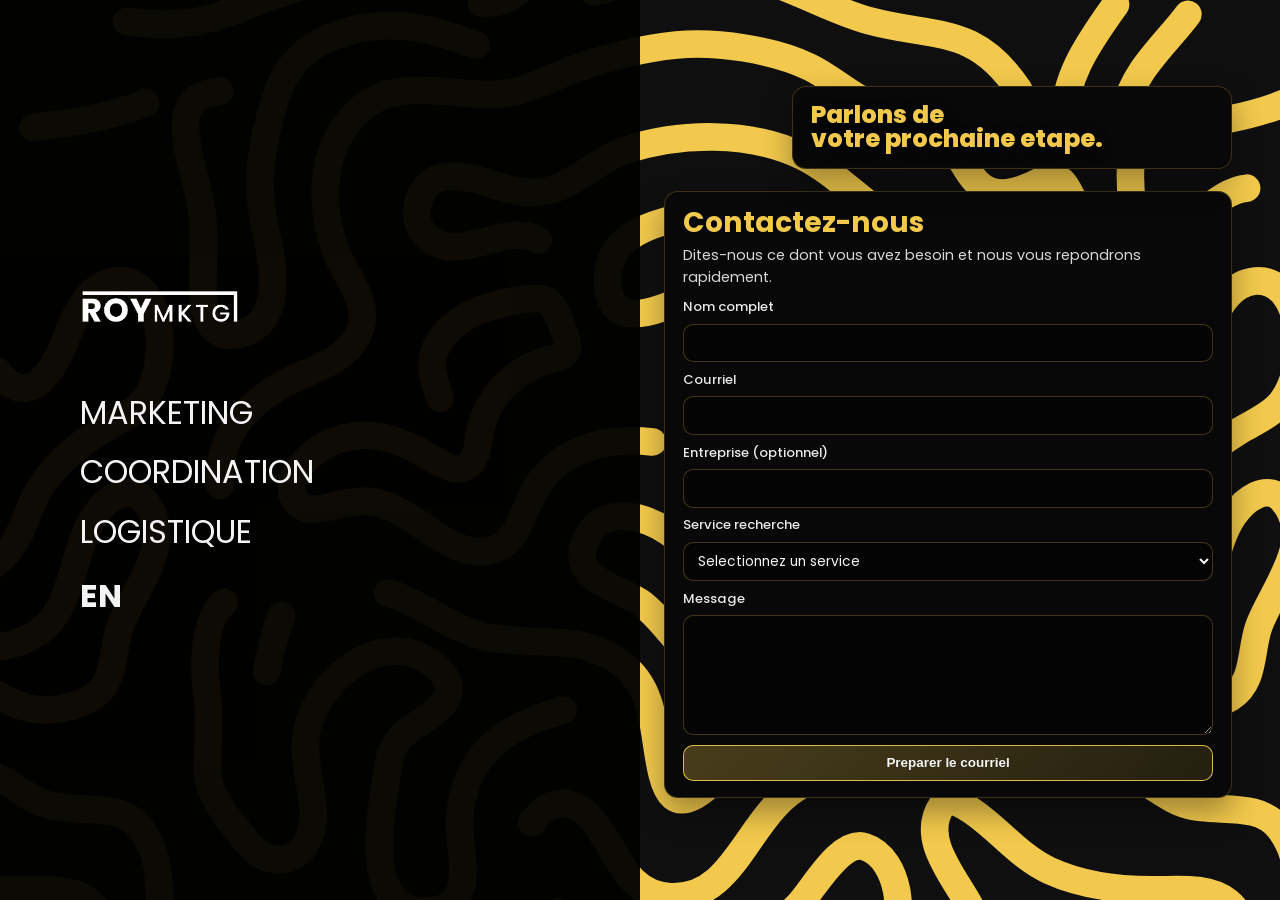
==== contact-fr.html @ 83538a5d "Add new service pages for contact, project coordination, logistics, and marketing in both English an" ====
<!DOCTYPE html>
<html lang="fr">
    <head>
        <meta charset="UTF-8" />
        <meta name="viewport" content="width=device-width, initial-scale=1.0" />
        <link rel="stylesheet" href="style.css" />
        <link rel="preconnect" href="https://fonts.googleapis.com">
        <link rel="preconnect" href="https://fonts.gstatic.com" crossorigin>
        <link
            href="https://fonts.googleapis.com/css2?family=Poppins:ital,wght@0,100;0,200;0,300;0,400;0,500;0,600;0,700;0,800;0,900;1,100;1,200;1,300;1,400;1,500;1,600;1,700;1,800;1,900&display=swap"
            rel="stylesheet">
        <title>Contact | Roy Marketing | Francais</title>
    </head>
    <body class="contact-page contact-form-page" id="top">
        <header>
            <nav>
                <div class="mobile-topbar">
                    <a href="index-fr.html" class="logo-link" aria-label="Retour a l'accueil">
                        <img src="logo.png" alt="Roy Marketing logo">
                    </a>
                    <button class="menu-toggle" type="button" aria-expanded="false" aria-controls="mobile-menu">
                        <span class="menu-toggle-line"></span>
                        <span class="menu-toggle-line"></span>
                        <span class="menu-toggle-line"></span>
                        <span class="sr-only">Ouvrir le menu</span>
                    </button>
                </div>
                <div class="mobile-intro">
                    <p class="mobile-tagline">
                        <span>Parlons de</span>
                        <span>votre prochaine etape.</span>
                    </p>
                </div>

                <div class="mobile-menu-overlay" id="mobile-menu">
                    <div class="nav-links">
                        <a href="marketing-fr.html">MARKETING</a>
                        <a href="coordination-fr.html">COORDINATION</a>
                        <a href="logistics-fr.html">LOGISTIQUE</a>
                        <a class="lang-menu-link" href="contact.html" lang="en">EN</a>
                        <a class="menu-only-link is-active" href="contact-fr.html">CONTACTEZ-NOUS <span>></span></a>
                    </div>
                </div>
            </nav>
        </header>

        <main class="contact-main">
            <section class="desktop-intro" aria-label="Contact introduction">
                <div class="desktop-intro-card">
                    <p class="desktop-tagline">
                        <span>Parlons de</span>
                        <span>votre prochaine etape.</span>
                    </p>
                </div>
            </section>
            <section class="contact-shell">
                <div class="contact-card">
                    <h1 id="contact">Contactez-nous</h1>
                    <p class="contact-copy">Dites-nous ce dont vous avez besoin et nous vous repondrons rapidement.</p>

                    <p class="contact-success" id="contact-success" hidden>
                        Votre brouillon de courriel est pret dans votre application par defaut.
                    </p>

                    <form class="contact-form" id="contact-form">
                        <label for="name">Nom complet</label>
                        <input id="name" name="name" type="text" autocomplete="name" required>

                        <label for="email">Courriel</label>
                        <input id="email" name="email" type="email" autocomplete="email" required>

                        <label for="company">Entreprise (optionnel)</label>
                        <input id="company" name="company" type="text" autocomplete="organization">

                        <label for="service">Service recherche</label>
                        <select id="service" name="service" required>
                            <option value disabled selected>Selectionnez un service</option>
                            <option value="Marketing">Marketing</option>
                            <option value="Coordination de projet">Coordination de projet</option>
                            <option value="Logistique">Logistique</option>
                            <option value="Services multiples">Services multiples</option>
                        </select>

                        <label for="message">Message</label>
                        <textarea id="message" name="message" rows="6" required></textarea>

                        <button type="submit">Preparer le courriel</button>
                    </form>

                </div>
            </section>
            <div id="page-bottom" aria-hidden="true"></div>
        </main>

        <script>
  (function () {
    var isMobile = window.matchMedia("(max-width: 800px)").matches;
    if (isMobile) {
      var menuToggle = document.querySelector(".menu-toggle");
      var menuOverlay = document.getElementById("mobile-menu");
      if (menuToggle && menuOverlay) {
        var overlayLinks = menuOverlay.querySelectorAll("a");

        var setMenuState = function (isOpen) {
          document.body.classList.toggle("menu-open", isOpen);
          menuToggle.setAttribute("aria-expanded", isOpen ? "true" : "false");
        };

        menuToggle.addEventListener("click", function () {
          var nextState = menuToggle.getAttribute("aria-expanded") !== "true";
          setMenuState(nextState);
        });

        overlayLinks.forEach(function (link) {
          link.addEventListener("click", function () {
            setMenuState(false);
          });
        });

        menuOverlay.addEventListener("click", function (event) {
          if (event.target === menuOverlay) {
            setMenuState(false);
          }
        });
      }
    }

    var form = document.getElementById("contact-form");
    if (form) {
      var fields = form.querySelectorAll("input[required], select[required], textarea[required]");

      var validateField = function (field) {
        var valid = field.checkValidity();
        field.classList.toggle("field-invalid", !valid);
        field.setAttribute("aria-invalid", valid ? "false" : "true");
        return valid;
      };

      fields.forEach(function (field) {
        field.addEventListener("blur", function () {
          validateField(field);
        });
        field.addEventListener("input", function () {
          if (field.classList.contains("field-invalid")) {
            validateField(field);
          }
        });
        field.addEventListener("change", function () {
          if (field.classList.contains("field-invalid")) {
            validateField(field);
          }
        });
      });

      form.addEventListener("submit", function (event) {
        event.preventDefault();

        var allValid = true;
        fields.forEach(function (field) {
          if (!validateField(field)) allValid = false;
        });
        if (!allValid) {
          var firstInvalid = form.querySelector(".field-invalid");
          if (firstInvalid) firstInvalid.focus();
          return;
        }

        var name = (form.querySelector("#name").value || "").trim();
        var email = (form.querySelector("#email").value || "").trim();
        var company = (form.querySelector("#company").value || "").trim();
        var service = (form.querySelector("#service").value || "").trim();
        var message = (form.querySelector("#message").value || "").trim();

        var subject = "Nouvelle demande de " + name + " (" + service + ")";
        var lines = [
          "Nom: " + name,
          "Courriel: " + email,
          "Entreprise: " + (company || "N/A"),
          "Service: " + service,
          "",
          "Message :",
          message
        ];
        var body = lines.join("\n");
        var mailtoUrl =
          "mailto:olivier@roymktg.com?subject=" +
          encodeURIComponent(subject) +
          "&body=" +
          encodeURIComponent(body);

        window.location.href = mailtoUrl;

        var success = document.getElementById("contact-success");
        if (success) success.hidden = false;
      });
    }
  })();
</script>
    </body>
</html>
---- style.css ----
* {
  box-sizing: border-box;
  margin: 0;
  padding: 0;
}

html {
  scroll-behavior: smooth;
}

body {
  font-family: "poppins", Arial, sans-serif;
  color: #f4f4f4;
  background-color: #0F0F0F;
  background-image: url("Lines.svg");
  background-repeat: no-repeat;
  background-position: center center;
  background-size: cover;
  background-attachment: fixed;
  min-height: 100vh;
  overflow-x: hidden;
}

a {
  text-decoration: none;
  color: #f4f4f4;
}

header {
  position: fixed;
  top: 0;
  left: 0;
  height: 100vh;
  width: 50vw;
  font-size: 2em;
  background-color: rgba(2, 2, 0, 0.9529411765);
  display: flex;
  flex-direction: column;
  align-items: center;
  justify-content: center;
}

header nav {
  display: flex;
  flex-direction: column;
  align-items: left;
  text-align: left;
  gap: 0.6em;
  width: min(30rem, 42vw);
}

header nav img {
  max-width: 5em;
  padding-bottom: 1em;
}

.logo-link {
  display: inline-block;
}

.menu-toggle {
  display: none;
}

.mobile-menu-overlay {
  display: none;
}

.nav-links {
  display: flex;
  flex-direction: column;
  gap: 0.35em;
}

.mobile-intro {
  display: none;
}

.mobile-support-copy {
  display: none;
}

.mobile-tagline {
  font-size: clamp(2rem, 3.3vw, 3.5rem);
  line-height: 0.98;
  font-weight: 800;
  color: #F2C94C;
  letter-spacing: 0.002em;
  text-shadow: 0 4px 18px rgba(0, 0, 0, 0.28);
  text-wrap: balance;
}

.mobile-tagline span {
  display: block;
}

.mobile-topbar {
  display: contents;
}

.menu-only-link {
  display: none;
}

.sr-only {
  position: absolute;
  width: 1px;
  height: 1px;
  padding: 0;
  margin: -1px;
  overflow: hidden;
  clip: rect(0, 0, 0, 0);
  white-space: nowrap;
  border: 0;
}

header nav p {
  padding-bottom: 1em;
}

header nav p .span1 {
  font-weight: 300;
}

header nav p .span2 {
  font-weight: 200;
}

header nav p .span3 {
  font-weight: 100;
  color: #F2C94C;
}

header nav a span {
  color: #F2C94C;
}

header nav a:hover {
  text-decoration: underline;
  text-decoration-color: #F2C94C;
  text-decoration-thickness: 0.15em;
  text-underline-offset: 0.3em;
}

.contact-link {
  display: inline-block;
  margin-top: 1em;
  text-align: center;
  padding: 0.95rem 1rem;
  border-radius: 12px;
  border: 1px solid #F2C94C;
  background-color: rgba(242, 201, 76, 0.12);
  font-weight: 600;
  letter-spacing: 0.03em;
}

.contact-link:hover {
  background-color: rgba(242, 201, 76, 0.2);
  text-decoration: none;
}

.lang-menu-link {
  margin-top: 0.35rem;
  font-weight: 700;
}

main {
  width: 100%;
  padding-top: 0;
}

.desktop-intro {
  display: none;
}

.desktop-intro-card {
  width: min(36ch, 40vw);
  margin-left: auto;
  padding: 1.35rem 1.4rem;
  border-radius: 14px;
  border: 1px solid rgba(242, 201, 76, 0.22);
  background-color: #080808;
  backdrop-filter: blur(2px);
  box-shadow: 0 14px 30px rgba(0, 0, 0, 0.35);
  will-change: transform, opacity;
}

.desktop-tagline {
  font-size: clamp(2rem, 3.3vw, 3.5rem);
  line-height: 0.98;
  font-weight: 800;
  color: #F2C94C;
  letter-spacing: 0.002em;
  text-shadow: 0 4px 18px rgba(0, 0, 0, 0.28);
  text-wrap: balance;
}

.desktop-tagline span {
  display: block;
}

body.contact-form-page .mobile-tagline span,
body.contact-form-page .desktop-tagline span {
  white-space: nowrap;
}

.desktop-support-copy {
  margin-top: 0.7rem;
  font-size: clamp(0.95rem, 1.15vw, 1.2rem);
  line-height: 1.55;
  color: rgba(244, 244, 244, 0.88);
  letter-spacing: 0.01em;
  max-width: 34ch;
}

.service-section {
  min-height: 100vh;
  padding: 3rem 4rem 3rem calc(50vw + 4rem);
  display: flex;
  align-items: center;
  background-color: rgba(2, 2, 0, 0.8);
}

.service-card {
  max-width: 44rem;
  width: 100%;
  background-color: #080808;
  border: 1px solid rgba(242, 201, 76, 0.2);
  border-radius: 14px;
  padding: 2.5rem;
}

.service-card h2 {
  color: #F2C94C;
  font-size: clamp(1.6rem, 2.8vw, 2.8rem);
  line-height: 1.05;
  letter-spacing: 0.04em;
  margin-bottom: 0.75rem;
}

.service-subtitle {
  font-size: clamp(1.2rem, 2.2vw, 1.8rem);
  margin-bottom: 0.75rem;
}

.service-detail {
  font-size: clamp(0.98rem, 1.45vw, 1.2rem);
  line-height: 1.65;
  color: rgba(244, 244, 244, 0.9);
  margin-bottom: 1.2rem;
}

.service-card ul {
  list-style-position: outside;
  padding-left: 1.2rem;
  line-height: 1.75;
  font-size: 1.2rem;
}

.service-card li::marker {
  color: #F2C94C;
}

.btn1 {
  padding: 0.8em;
  padding-inline: 1.5em;
  text-decoration: none;
  margin-top: 1em;
  background-color: #004ea9;
  color: #f4f4f4;
  border-radius: 10px;
}

.btn1:hover {
  text-decoration: underline;
  background-color: #005eca;
}

.btn2 {
  padding: 0.8em;
  cursor: default;
  padding-inline: 1.5em;
  text-decoration: none;
  margin-top: 1em;
  background-color: #8f8f8f;
  color: #f4f4f4;
  border-radius: 10px;
}

.service-page {
  min-height: 100vh;
  background-attachment: scroll;
  display: flex;
  justify-content: center;
  align-items: center;
  padding: 1.25rem 1rem 2rem;
}

.service-page-shell {
  width: min(42rem, 100%);
}

.service-page-top {
  display: flex;
  align-items: center;
  justify-content: space-between;
  margin-bottom: 1rem;
}

.service-page-logo img {
  width: 6.75rem;
  height: auto;
  display: block;
}

.service-page .service-card {
  max-width: 100%;
  background-color: #080808;
}

.service-contact {
  display: none;
}

.service-page-links {
  display: grid;
  grid-template-columns: 1fr;
  gap: 0.65rem;
  margin-bottom: 1rem;
}

.service-page-links a {
  text-align: center;
  font-size: 0.92rem;
  letter-spacing: 0.05em;
  padding: 0.7rem 0.75rem;
  border: 1px solid rgba(242, 201, 76, 0.25);
  border-radius: 999px;
  background-color: rgba(0, 0, 0, 0.35);
}

.service-page-links a.is-active {
  border-color: rgba(242, 201, 76, 0.9);
  background-color: rgba(242, 201, 76, 0.14);
}

.contact-main {
  width: 100%;
}

.contact-shell {
  min-height: 100vh;
  padding: 1.5rem 3rem 1.5rem calc(50vw + 3rem);
  display: flex;
  align-items: center;
}

.contact-card {
  width: min(44rem, 100%);
  max-height: calc(100vh - 3rem);
  overflow-y: auto;
  background-color: #080808;
  border: 1px solid rgba(242, 201, 76, 0.22);
  border-radius: 14px;
  padding: 1.2rem;
  box-shadow: 0 14px 30px rgba(0, 0, 0, 0.35);
}

.contact-card h1 {
  color: #F2C94C;
  font-size: clamp(1.45rem, 2.2vw, 2rem);
  line-height: 1.1;
  margin-bottom: 0.35rem;
}

.contact-copy {
  color: rgba(244, 244, 244, 0.88);
  line-height: 1.5;
  font-size: 0.95rem;
  margin-bottom: 0.6rem;
}

.contact-success {
  margin-bottom: 0.6rem;
  padding: 0.52rem 0.65rem;
  border-radius: 10px;
  border: 1px solid rgba(242, 201, 76, 0.5);
  background-color: rgba(242, 201, 76, 0.12);
  color: #f4f4f4;
  font-size: 0.9rem;
}

.contact-form {
  display: grid;
  gap: 0.45rem;
}

.contact-form label {
  font-size: 0.88rem;
  font-weight: 500;
  color: rgba(244, 244, 244, 0.95);
}

.contact-form input,
.contact-form select,
.contact-form textarea {
  width: 100%;
  padding: 0.56rem 0.68rem;
  border-radius: 10px;
  border: 1px solid rgba(242, 201, 76, 0.25);
  background: rgba(0, 0, 0, 0.45);
  color: #f4f4f4;
  font-family: "poppins", Arial, sans-serif;
  font-size: 0.92rem;
}

.contact-form textarea {
  min-height: 5.8rem;
  max-height: 7.5rem;
}

.contact-form input:focus,
.contact-form select:focus,
.contact-form textarea:focus {
  outline: 2px solid rgba(242, 201, 76, 0.7);
  outline-offset: 1px;
}

.contact-form .field-invalid {
  border-color: rgba(255, 92, 92, 0.95);
  outline: 2px solid rgba(255, 92, 92, 0.45);
  outline-offset: 1px;
}

.contact-form button {
  margin-top: 0.2rem;
  padding: 0.66rem 0.82rem;
  border-radius: 10px;
  border: 1px solid rgba(242, 201, 76, 0.9);
  background: linear-gradient(135deg, rgba(242, 201, 76, 0.28), rgba(242, 201, 76, 0.12));
  color: #f4f4f4;
  font-size: 0.9rem;
  font-weight: 700;
  cursor: pointer;
}

.contact-form button:hover {
  background: linear-gradient(135deg, rgba(242, 201, 76, 0.36), rgba(242, 201, 76, 0.18));
}

.contact-fallback {
  margin-top: 0.9rem;
  font-size: 0.95rem;
  color: rgba(244, 244, 244, 0.85);
}

.contact-fallback a {
  color: #F2C94C;
  text-decoration: underline;
}

@media (min-width: 801px) {
  header nav {
    justify-content: center;
  }

  header nav img {
    padding-bottom: 0.75em;
  }

  body:not(.service-page) .nav-links {
    min-height: 0;
  }

  body:not(.service-page) .mobile-menu-overlay {
    display: contents;
  }

  body:not(.service-page) .contact-link {
    font-size: 0.6em;
    width: fit-content;
    padding: 0.7rem 0.65rem;
  }

  body:not(.service-page) .desktop-intro {
    min-height: 100vh;
    padding: 3rem 4rem 3rem calc(50vw + 4rem);
    display: flex;
    align-items: center;
    background-color: transparent;
  }

  body.contact-page main.contact-main {
    height: 100vh;
    padding-top: 0;
    display: flex;
    flex-direction: column;
    justify-content: center;
    gap: 1rem;
    overflow: hidden;
  }

  body.contact-page .desktop-intro {
    min-height: auto;
    padding: 1rem 3rem 0.2rem calc(50vw + 1.5rem);
    align-items: flex-end;
    justify-content: flex-end;
  }

  body.contact-page .desktop-intro-card {
    width: min(44ch, 100%);
    padding: 1rem 1.1rem;
    margin-left: auto;
    margin-right: 0;
  }

  body.contact-page .desktop-tagline {
    font-size: clamp(1.65rem, 2.5vw, 2.4rem);
    line-height: 1;
  }

  body.contact-form-page .desktop-tagline {
    font-size: clamp(1.25rem, 1.9vw, 1.8rem);
  }

  body.contact-page .contact-shell {
    min-height: auto;
    padding: 0.2rem 3rem 1rem calc(50vw + 1.5rem);
    flex-direction: column;
    align-items: flex-end;
  }

  body.contact-page .contact-card,
  body.contact-page .service-card {
    width: min(40rem, 100%);
    padding: 1rem 1.1rem;
    margin-left: auto;
    margin-right: 0;
  }

  body.contact-page .contact-card h1,
  body.contact-page .service-card h2 {
    margin-bottom: 0.45rem;
    line-height: 1.04;
  }

  body.contact-page .service-subtitle {
    margin-bottom: 0.45rem;
    font-size: clamp(1rem, 1.45vw, 1.25rem);
  }

  body.contact-page .service-detail {
    margin-bottom: 0.7rem;
    font-size: clamp(0.92rem, 1.15vw, 1.02rem);
    line-height: 1.45;
  }

  body.contact-page .service-card ul {
    font-size: clamp(0.92rem, 1.05vw, 1rem);
    line-height: 1.45;
  }

  body.contact-page .contact-copy {
    font-size: 0.9rem;
    margin-bottom: 0.5rem;
  }

  body.contact-page .contact-form {
    gap: 0.4rem;
  }

  body.contact-page .contact-form label {
    margin-top: 0.08rem;
    font-size: 0.82rem;
  }

  body.contact-page .contact-form input,
  body.contact-page .contact-form select,
  body.contact-page .contact-form textarea {
    padding: 0.52rem 0.62rem;
    font-size: 0.86rem;
  }

  body.contact-page .contact-form textarea {
    min-height: 4.6rem;
  }

  body.contact-page .contact-form button {
    padding: 0.58rem 0.72rem;
    font-size: 0.84rem;
  }

}

@media (max-width: 800px) {
  body {
    background-attachment: scroll;
    background-position: center top;
    background-size: cover;
    background-repeat: no-repeat;
  }

  body.contact-page {
    background-image: linear-gradient(180deg, rgba(2, 2, 0, 0.97), rgba(2, 2, 0, 0.9)), url("Lines.svg");
    background-repeat: no-repeat, no-repeat;
    background-position: center top, center top;
    background-size: cover, cover;
  }

  header {
    position: static;
    width: 100vw;
    height: auto;
    min-height: auto;
    padding: 1.5rem 1rem 6.5rem;
    font-size: 1rem;
    background: linear-gradient(180deg, rgba(2, 2, 0, 0.97), rgba(2, 2, 0, 0.9));
    justify-content: flex-start;
  }

  body.contact-page header {
    background: transparent;
  }

  header nav {
    position: relative;
    width: 100%;
    height: auto;
    gap: 1.1rem;
    align-items: stretch;
    justify-content: flex-start;
  }

  .mobile-topbar {
    display: flex;
    align-items: center;
    justify-content: space-between;
    gap: 0.75rem;
  }

  .logo-link {
    display: flex;
    align-items: center;
    justify-content: flex-start;
    align-self: auto;
    padding-top: 0;
    position: relative;
    z-index: 30;
  }

  .menu-toggle {
    display: inline-flex;
    flex: 0 0 auto;
    align-items: center;
    justify-content: center;
    width: 2.7rem;
    height: 2.7rem;
    margin: 0;
    border: 1px solid rgba(242, 201, 76, 0.3);
    border-radius: 999px;
    background-color: rgba(0, 0, 0, 0.38);
    cursor: pointer;
    z-index: 31;
    position: relative;
  }

  .menu-toggle-line {
    position: absolute;
    left: 50%;
    width: 1.1rem;
    height: 2px;
    margin-left: -0.55rem;
    border-radius: 999px;
    background-color: #f4f4f4;
    transform-origin: center;
    transition: transform 0.2s ease, opacity 0.2s ease, top 0.2s ease;
  }

  .menu-toggle-line:nth-child(1) {
    top: 0.84rem;
  }

  .menu-toggle-line:nth-child(2) {
    top: 1.3rem;
  }

  .menu-toggle-line:nth-child(3) {
    top: 1.76rem;
  }

  body.menu-open .menu-toggle-line:nth-child(1) {
    top: 1.3rem;
    transform: rotate(45deg);
  }

  body.menu-open .menu-toggle-line:nth-child(2) {
    opacity: 0;
  }

  body.menu-open .menu-toggle-line:nth-child(3) {
    top: 1.3rem;
    transform: rotate(-45deg);
  }

  header nav img {
    max-width: 8.4rem;
    padding-bottom: 0;
  }

  .mobile-menu-overlay {
    position: fixed;
    inset: 0;
    display: none;
    align-items: flex-start;
    justify-content: center;
    padding: 6.6rem 1rem 1rem;
    background: #0b0b0b;
    z-index: 20;
  }

  body.menu-open {
    overflow: hidden;
  }

  body.menu-open .mobile-menu-overlay {
    display: flex;
  }

  .service-page-logo {
    position: relative;
    z-index: 30;
  }

  .nav-links {
    display: flex;
    flex-direction: column;
    gap: 0.45rem;
    width: min(22.5rem, 100%);
    padding: 1.15rem 1rem;
    border-radius: 16px;
    border: 1px solid rgba(242, 201, 76, 0.25);
    background: rgba(0, 0, 0, 0.82);
  }

  .nav-links a {
    display: block;
    text-align: center;
    font-size: 1.05rem;
    font-weight: 500;
    letter-spacing: 0.07em;
    padding: 0.85rem 0.9rem;
    border: 1px solid rgba(242, 201, 76, 0.3);
    border-radius: 12px;
    background-color: rgba(242, 201, 76, 0.08);
    transition: background-color 0.2s ease, color 0.2s ease, border-color 0.2s ease;
  }

  .menu-only-link {
    display: block;
    margin-top: 0.35rem;
    font-weight: 700;
    letter-spacing: 0.04em;
    border-color: rgba(242, 201, 76, 0.9) !important;
    background: linear-gradient(135deg, rgba(242, 201, 76, 0.28), rgba(242, 201, 76, 0.12));
    color: #f4f4f4;
    box-shadow: 0 8px 18px rgba(0, 0, 0, 0.35);
  }

  .menu-only-link span {
    color: #F2C94C;
    margin-left: 0.25rem;
  }

  .lang-menu-link {
    margin-top: 0.35rem;
  }

  .nav-links a:hover,
  .nav-links a:focus-visible {
    color: #F2C94C;
    border-color: rgba(242, 201, 76, 0.75);
    background-color: rgba(242, 201, 76, 0.16);
  }

  .service-page-links a {
    text-align: center;
    font-size: 1rem;
    letter-spacing: 0.06em;
    padding: 0.8rem 0.75rem;
    border: 1px solid rgba(242, 201, 76, 0.25);
    border-radius: 999px;
    background-color: rgba(0, 0, 0, 0.35);
  }

  .service-page-links a.is-active {
    border-color: rgba(242, 201, 76, 0.9);
    background-color: rgba(242, 201, 76, 0.14);
  }

  .contact-link {
    position: fixed;
    left: 1rem;
    right: 1rem;
    bottom: calc(env(safe-area-inset-bottom) + 1rem);
    z-index: 25;
    display: block;
    margin-top: 0;
    margin-bottom: 0;
    background-color: rgba(242, 201, 76, 0.16);
    box-shadow: 0 10px 24px rgba(0, 0, 0, 0.35);
    backdrop-filter: blur(2px);
  }

  .mobile-intro {
    display: block;
    width: min(22rem, 90vw);
    margin-left: auto;
    margin-right: auto;
    text-align: left;
    margin-top: clamp(1rem, 6vh, 3rem);
    margin-bottom: auto;
    padding: 0.1rem 0;
  }

  .mobile-tagline {
    font-size: clamp(2.2rem, 10vw, 3.8rem);
    line-height: 0.98;
    font-weight: 800;
    color: #F2C94C;
    letter-spacing: 0.002em;
    text-shadow: 0 4px 18px rgba(0, 0, 0, 0.28);
    text-wrap: balance;
  }

  .mobile-tagline span {
    display: block;
  }

  body.contact-form-page .mobile-tagline {
    font-size: clamp(1.5rem, 7vw, 2.35rem);
    line-height: 0.96;
  }

  .mobile-support-copy {
    display: block;
    margin-top: 0.8rem;
    font-size: 1.08rem;
    line-height: 1.62;
    color: rgba(244, 244, 244, 0.88);
    letter-spacing: 0.01em;
    max-width: 34ch;
  }

  body:not(.service-page) header {
    padding: 1rem 1rem 1.25rem;
  }

  body:not(.service-page) header nav {
    min-height: auto;
    display: flex;
    flex-direction: column;
    gap: 0.5rem;
  }

  body:not(.service-page) .mobile-topbar {
    width: min(22.5rem, 92vw);
    margin-left: auto;
    margin-right: auto;
    margin-bottom: clamp(1rem, 3vh, 1.6rem);
  }

  body:not(.service-page) .mobile-intro {
    width: min(22.5rem, 92vw);
    margin-top: 0.25rem;
    margin-bottom: 0;
    padding: 0;
  }

  body:not(.service-page) .mobile-tagline {
    font-size: clamp(2.45rem, 11.5vw, 4.2rem);
    line-height: 0.95;
    letter-spacing: 0;
  }

  body:not(.service-page) .mobile-support-copy {
    margin-top: 0.9rem;
    font-size: 1.12rem;
    line-height: 1.64;
    max-width: 33ch;
    color: rgba(244, 244, 244, 0.9);
  }

  body:not(.service-page) .contact-link {
    position: static;
    left: auto;
    right: auto;
    bottom: auto;
    z-index: auto;
    margin-top: 2.1rem;
    margin-left: auto;
    margin-right: auto;
    width: min(22.5rem, 92vw);
    box-shadow: none;
    backdrop-filter: none;
  }

  body:not(.service-page):not(.contact-page) .contact-link {
    position: fixed;
    left: 1rem;
    right: 1rem;
    bottom: calc(env(safe-area-inset-bottom) + 1rem);
    z-index: 25;
    margin: 0;
    width: auto;
    box-shadow: 0 10px 24px rgba(0, 0, 0, 0.35);
    backdrop-filter: blur(2px);
  }

  body:not(.service-page):not(.contact-page) header {
    min-height: 100svh;
    padding-bottom: calc(env(safe-area-inset-bottom) + 6.5rem);
  }

  body:not(.service-page):not(.contact-page) header nav {
    min-height: calc(100svh - 8rem);
  }

  body:not(.service-page):not(.contact-page) .mobile-intro {
    margin-top: auto;
    margin-bottom: auto;
  }

  body:not(.service-page).menu-open .contact-link {
    display: none;
  }

  main {
    width: 100%;
    padding-top: 0;
  }

  body:not(.service-page) main {
    display: none;
  }

  .service-section {
    min-height: auto;
    padding: 1.25rem 1rem;
    padding-left: 1rem;
    align-items: center;
    background-color: rgba(2, 2, 0, 0.87);
  }

  .service-card {
    max-width: 100%;
    padding: 1.25rem;
    border-radius: 12px;
  }

  .service-card h2 {
    font-size: clamp(1.55rem, 7vw, 2rem);
    line-height: 1.1;
  }

  .service-subtitle {
    font-size: 1.02rem;
    margin-bottom: 0.55rem;
  }

  .service-detail {
    font-size: 0.95rem;
    line-height: 1.55;
    margin-bottom: 0.9rem;
  }

  .service-card ul {
    font-size: 0.98rem;
    line-height: 1.55;
  }

  .service-page {
    display: block;
    min-height: 100svh;
    padding: 1rem 1rem 1.5rem;
    background-image: linear-gradient(180deg, rgba(2, 2, 0, 0.97), rgba(2, 2, 0, 0.9)), url("Lines.svg");
    background-repeat: no-repeat, no-repeat;
    background-position: center top, center top;
    background-size: cover, cover;
  }

  .service-page-shell {
    width: 100%;
  }

  body.service-page .service-page-shell {
    position: static;
    min-height: 0;
    display: block;
    padding-top: 0;
  }

  .service-page-top {
    position: static;
    display: block;
    margin-bottom: 0.9rem;
  }

  .service-page-top .mobile-topbar {
    width: min(22.5rem, 92vw);
    margin-left: auto;
    margin-right: auto;
  }

  .service-page-logo {
    display: flex;
    align-items: center;
    justify-content: flex-start;
    padding-top: 0;
  }

  .service-page-logo img {
    width: 8.4rem;
  }

  .service-page-links {
    gap: 0.75rem;
    margin-bottom: 1rem;
  }

  .service-page .service-page-links {
    display: none;
  }

  body.service-page .service-card {
    width: min(22.5rem, 92vw);
    margin-top: 0;
    margin-bottom: 0;
    margin-left: auto;
    margin-right: auto;
  }

  .service-menu-toggle {
    position: relative;
    margin: 0 0 0 auto;
    align-self: center;
  }

  .service-contact {
    display: block;
  }

  body.service-page .contact-link {
    position: static;
    left: auto;
    right: auto;
    bottom: auto;
    z-index: auto;
    margin-top: 1.25rem;
    margin-left: auto;
    margin-right: auto;
    width: min(22.5rem, 92vw);
    box-shadow: none;
    backdrop-filter: none;
  }

  body.contact-page main {
    display: block;
  }

  body.contact-page header {
    min-height: auto;
    padding: 0.55rem 1rem 0.35rem;
  }

  body.contact-page header nav {
    min-height: auto;
    height: auto;
    gap: 0.3rem;
  }

  body.contact-page .mobile-topbar,
  body.contact-page .mobile-intro {
    padding-left: 1rem;
    padding-right: 1rem;
  }

  body.contact-page .mobile-intro {
    width: min(22.5rem, 92vw);
    margin-top: 0;
    margin-bottom: 0;
    padding-top: 0;
    padding-bottom: 0;
  }

  body.contact-page .mobile-tagline {
    font-size: clamp(1.15rem, 4.8vw, 1.45rem);
    line-height: 1.02;
  }

  body.contact-page .contact-link {
    position: fixed;
    left: 1rem;
    right: 1rem;
    bottom: calc(env(safe-area-inset-bottom) + 1rem);
    z-index: 25;
    margin: 0;
    width: auto;
    box-shadow: 0 10px 24px rgba(0, 0, 0, 0.35);
    backdrop-filter: blur(2px);
  }

  body.contact-page.menu-open .contact-link {
    display: none;
  }

  body.contact-page main {
    padding-bottom: calc(env(safe-area-inset-bottom) + 6rem);
  }

  .contact-shell {
    width: 100%;
    min-height: auto;
    padding: 0.05rem 1rem 0.75rem;
    display: block;
  }

  .contact-card {
    width: min(22.5rem, 92vw);
    margin-left: auto;
    margin-right: auto;
    padding: 1rem;
    border-radius: 12px;
  }

  .contact-card h1 {
    font-size: clamp(1.55rem, 7vw, 2rem);
  }

  .contact-copy {
    font-size: 0.92rem;
    margin-bottom: 0.7rem;
  }

  .contact-form label {
    font-size: 0.86rem;
  }

  .contact-form input,
  .contact-form select,
  .contact-form textarea {
    font-size: 0.9rem;
    padding: 0.58rem 0.66rem;
  }

  body.contact-page .service-card {
    width: min(22.5rem, 92vw);
    margin-left: auto;
    margin-right: auto;
    padding: 1rem;
  }

  body.contact-page .service-subtitle {
    margin-bottom: 0.45rem;
    font-size: 0.96rem;
  }

  body.contact-page .service-detail {
    margin-bottom: 0.7rem;
    font-size: 0.9rem;
    line-height: 1.46;
  }

  body.contact-page .service-card ul {
    font-size: 0.92rem;
    line-height: 1.46;
  }
}
/*# sourceMappingURL=style.css.map */
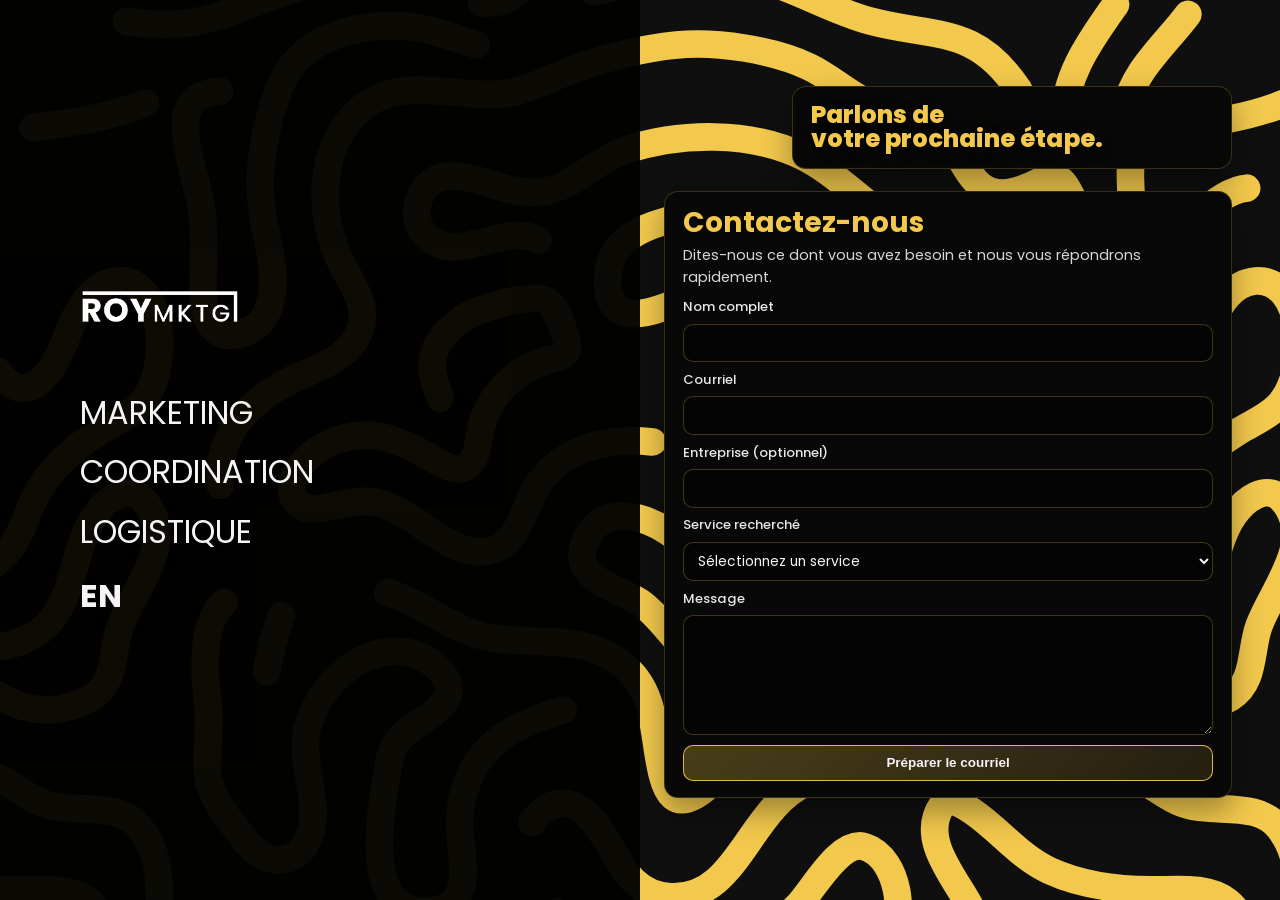
==== commit 9f770e72: "Fix French translations and typos across multiple service pages" ====
--- a/contact-fr.html
+++ b/contact-fr.html
@@ -9,13 +9,13 @@
         <link
             href="https://fonts.googleapis.com/css2?family=Poppins:ital,wght@0,100;0,200;0,300;0,400;0,500;0,600;0,700;0,800;0,900;1,100;1,200;1,300;1,400;1,500;1,600;1,700;1,800;1,900&display=swap"
             rel="stylesheet">
-        <title>Contact | Roy Marketing | Francais</title>
+        <title>Contact | Roy Marketing | Français</title>
     </head>
     <body class="contact-page contact-form-page" id="top">
         <header>
             <nav>
                 <div class="mobile-topbar">
-                    <a href="index-fr.html" class="logo-link" aria-label="Retour a l'accueil">
+                    <a href="index-fr.html" class="logo-link" aria-label="Retour à l'accueil">
                         <img src="logo.png" alt="Roy Marketing logo">
                     </a>
                     <button class="menu-toggle" type="button" aria-expanded="false" aria-controls="mobile-menu">
@@ -28,7 +28,7 @@
                 <div class="mobile-intro">
                     <p class="mobile-tagline">
                         <span>Parlons de</span>
-                        <span>votre prochaine etape.</span>
+                        <span>votre prochaine étape.</span>
                     </p>
                 </div>
 
@@ -49,17 +49,17 @@
                 <div class="desktop-intro-card">
                     <p class="desktop-tagline">
                         <span>Parlons de</span>
-                        <span>votre prochaine etape.</span>
+                        <span>votre prochaine étape.</span>
                     </p>
                 </div>
             </section>
             <section class="contact-shell">
                 <div class="contact-card">
                     <h1 id="contact">Contactez-nous</h1>
-                    <p class="contact-copy">Dites-nous ce dont vous avez besoin et nous vous repondrons rapidement.</p>
+                    <p class="contact-copy">Dites-nous ce dont vous avez besoin et nous vous répondrons rapidement.</p>
 
                     <p class="contact-success" id="contact-success" hidden>
-                        Votre brouillon de courriel est pret dans votre application par defaut.
+                        Votre brouillon de courriel est prêt dans votre application par défaut.
                     </p>
 
                     <form class="contact-form" id="contact-form">
@@ -72,9 +72,9 @@
                         <label for="company">Entreprise (optionnel)</label>
                         <input id="company" name="company" type="text" autocomplete="organization">
 
-                        <label for="service">Service recherche</label>
+                        <label for="service">Service recherché</label>
                         <select id="service" name="service" required>
-                            <option value disabled selected>Selectionnez un service</option>
+                            <option value disabled selected>Sélectionnez un service</option>
                             <option value="Marketing">Marketing</option>
                             <option value="Coordination de projet">Coordination de projet</option>
                             <option value="Logistique">Logistique</option>
@@ -84,7 +84,7 @@
                         <label for="message">Message</label>
                         <textarea id="message" name="message" rows="6" required></textarea>
 
-                        <button type="submit">Preparer le courriel</button>
+                        <button type="submit">Préparer le courriel</button>
                     </form>
 
                 </div>
